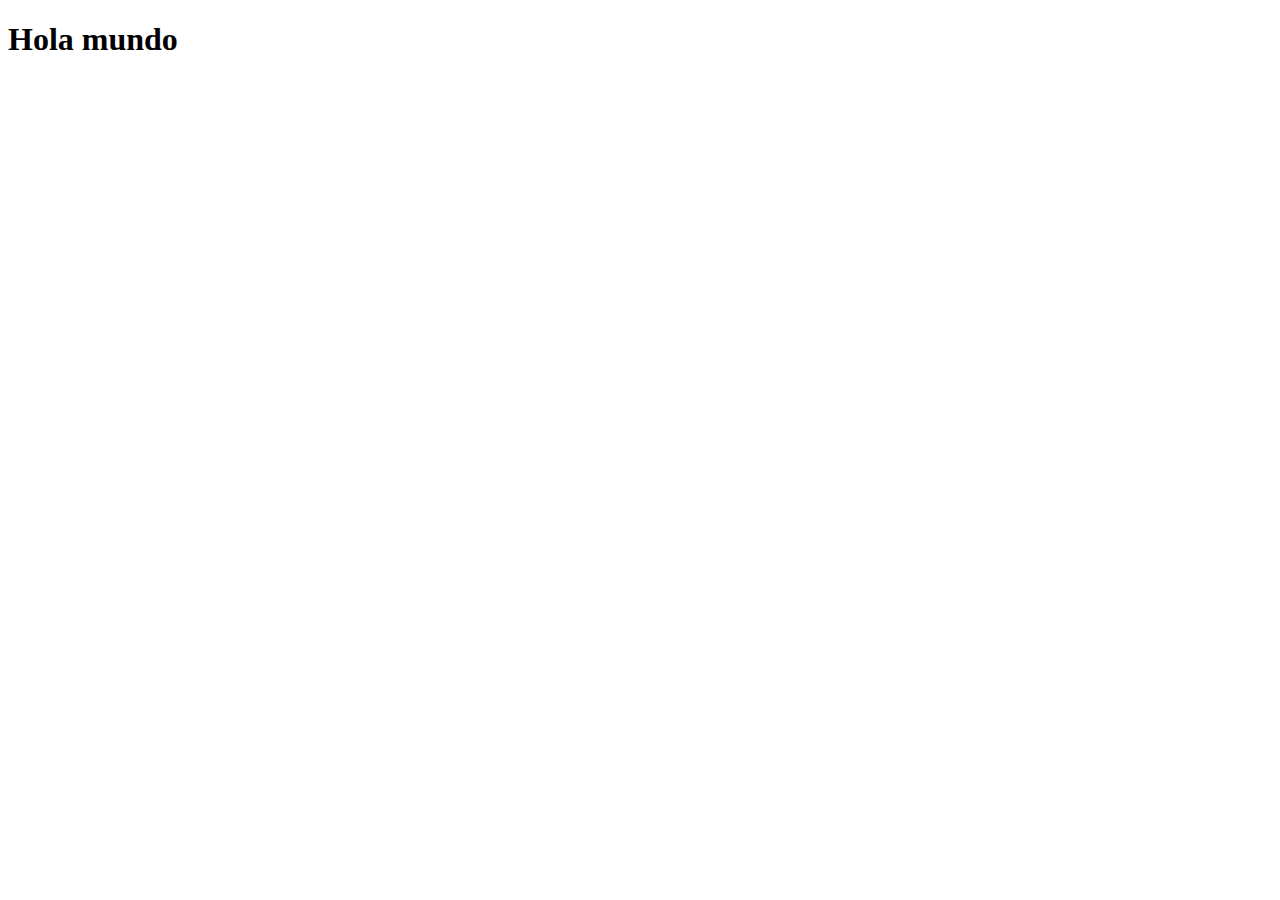
==== public/index.html @ 0d41635c "new updates" ====
<!doctype html>
<html lang="en">
<head>
    <meta charset="UTF-8">
    <meta name="viewport"
          content="width=device-width, user-scalable=no, initial-scale=1.0, maximum-scale=1.0, minimum-scale=1.0">
    <meta http-equiv="X-UA-Compatible" content="ie=edge">
    <title>Document</title>
</head>
<body>
    <h1>Hola mundo</h1>
</body>
</html>
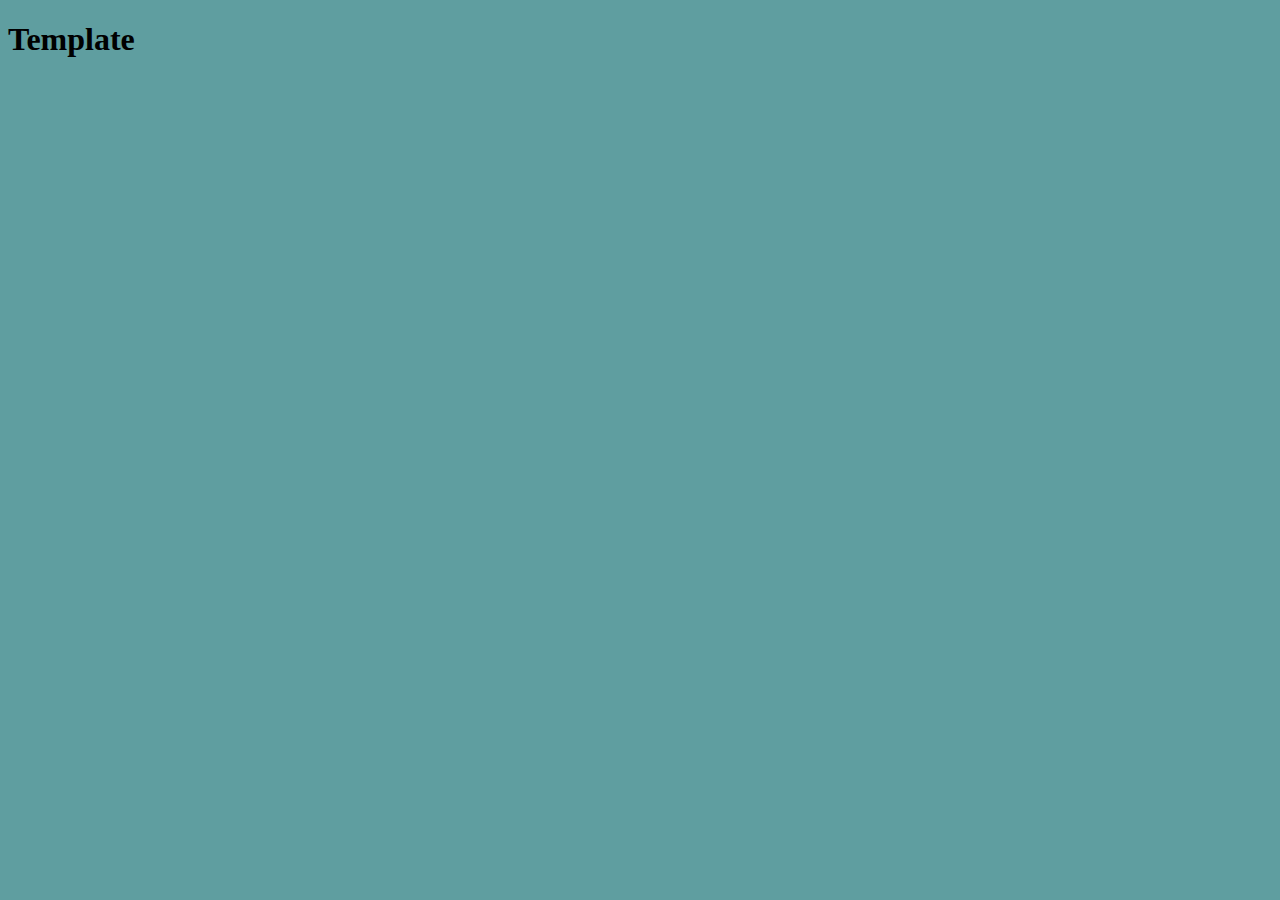
==== commit 0b13db89: "Mejorando el servicio de graphql" ====
--- a/public/index.html
+++ b/public/index.html
@@ -2,12 +2,18 @@
 <html lang="en">
 <head>
     <meta charset="UTF-8">
-    <meta name="viewport"
-          content="width=device-width, user-scalable=no, initial-scale=1.0, maximum-scale=1.0, minimum-scale=1.0">
+    <meta name="viewport" content="width=device-width, user-scalable=no, initial-scale=1.0, maximum-scale=1.0, minimum-scale=1.0">
     <meta http-equiv="X-UA-Compatible" content="ie=edge">
     <title>Document</title>
+    <link rel="stylesheet" href="main.css">
 </head>
 <body>
-    <h1>Hola mundo</h1>
+    <div class="layout-container">
+        <header class="header"></header>
+        <main class="main">
+            <h1>Template</h1>
+        </main>
+        <footer class="footer"></footer>
+    </div>
 </body>
 </html>--- a/public/main.css
+++ b/public/main.css
@@ -0,0 +1,3 @@
+body{
+    background: cadetblue;
+}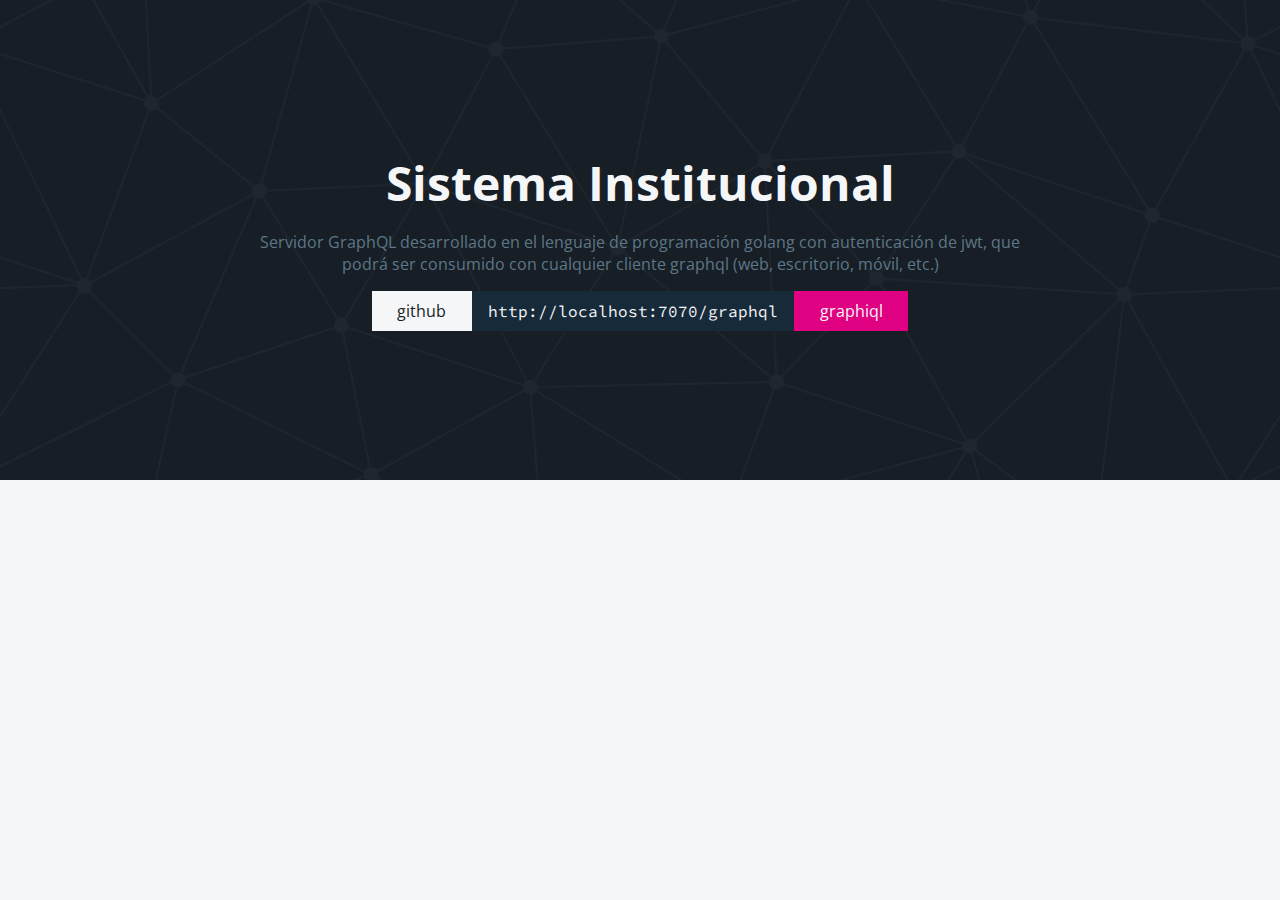
==== commit fa87fd91: "cracion de la pagina web estatica que lleva la documentacion del servidor" ====
--- a/public/index.html
+++ b/public/index.html
@@ -4,14 +4,33 @@
     <meta charset="UTF-8">
     <meta name="viewport" content="width=device-width, user-scalable=no, initial-scale=1.0, maximum-scale=1.0, minimum-scale=1.0">
     <meta http-equiv="X-UA-Compatible" content="ie=edge">
-    <title>Document</title>
+    <title>Sistema institucional</title>
+    <link href="https://fonts.googleapis.com/css?family=Open+Sans" rel="stylesheet">
+    <link href="https://fonts.googleapis.com/css?family=Source+Code+Pro" rel="stylesheet">
     <link rel="stylesheet" href="main.css">
+    <link rel="shortcut icon" href="favicon.png">
+    <meta name="description" content="Servidor GraphQL desarrollado en el lenguaje de programación golang con autenticación de jwt, que podrá ser consumido con cualquier cliente graphql (web, escritorio, móvil, etc.)">
 </head>
 <body>
     <div class="layout-container">
         <header class="header"></header>
         <main class="main">
-            <h1>Template</h1>
+            <div class="main__header">
+                <div class="main__header__background">
+                    <img src="graph-wash.png" alt="graph-ql">
+                </div>
+                <div class="main__header__content">
+                    <article>
+                        <h1>Sistema Institucional</h1>
+                        <p>Servidor GraphQL desarrollado en el lenguaje de programación golang con autenticación de jwt, que podrá ser consumido con cualquier cliente graphql (web, escritorio, móvil, etc.)</p>
+                        <div class="btn-group">
+                            <a href="https://github.com/paulantezana/institutional" target="_blank" class="btn btn-white">github</a>
+                            <div class="server-link"><code>http://localhost:7070/graphql</code></div>
+                            <a href="http://localhost:7070/graphiql" class="btn btn-purple">graphiql</a>
+                        </div>
+                    </article>
+                </div>
+            </div>
         </main>
         <footer class="footer"></footer>
     </div>
--- a/public/main.css
+++ b/public/main.css
@@ -1,3 +1,125 @@
+*{
+    box-sizing: border-box;
+}
+
+:root{
+    --colorBG: #171E26;
+    --white: #F5F6F8;
+    --green: #37A665;
+    --purple: #8E1064;
+    --purpleWhite: #E00082;
+    --btn-height: 2.5rem;
+}
+
 body{
-    background: cadetblue;
+    margin          : 0;
+    background      : #F5F6F8;
+    color           : var(--colorBG);
+    height          : 100vh;
+    font-family     : 'Open Sans', sans-serif;
+}
+
+video,iframe,img{
+    max-width : 100%;
+    height    : auto;
+    -ms-interpolation-mode: bicubic;
+    vertical-align: middle;
+    display: inline-block;
+}
+
+a{
+    cursor: pointer;
+}
+code{
+    font-family: 'Source Code Pro', monospace;
+}
+
+h1{
+    font-size: 3rem;
+    margin: 0;
+}
+
+.layout-container{
+    height: 100%;
+    display: flex;
+    flex-direction: column;
+}
+
+.footer{
+    margin-top: auto;
+}
+
+.main__header__background{
+    background: var(--colorBG);
+    height: 30rem;
+}
+
+.main__header__background img{
+    width: 100%;
+    height: 100%;
+    object-fit: cover;
+}
+
+.main__header{
+    position: relative;
+}
+
+.main__header .main__header__content{
+    position: absolute;
+    height: 100%;
+    top: 0;
+    left: 0;
+    color: var(--white);
+    width: 100%;
+}
+.main__header .main__header__content article{
+    max-width: 50rem;
+    text-align: center;
+    display: flex;
+    flex-direction: column;
+    justify-content: center;
+    align-items: center;
+    height: 100%;
+    margin-right: auto;
+    margin-left: auto;
+}
+.main__header__content p{
+    color: #5D7787;
+}
+
+.btn-group{
+    display: flex;
+    flex-wrap: wrap;
+}
+
+.btn{
+    text-decoration: none;
+    display: inline-block;
+    padding: 0 1.6em;
+    /*border-radius: 6px;*/
+    line-height: var(--btn-height);
+    height: var(--btn-height);
+}
+
+.btn-white{
+    background: var(--white);
+    color: var(--colorBG);
+}
+
+.btn-green{
+    background: var(--green);
+    color: var(--white);
+}
+
+.btn-purple{
+    background: var(--purpleWhite);
+    color: var(--white);
+}
+
+.server-link{
+    background: #172A3A;
+    padding: 0 1rem;
+    color: var(--white);
+    line-height: var(--btn-height);
+    height: var(--btn-height);
 }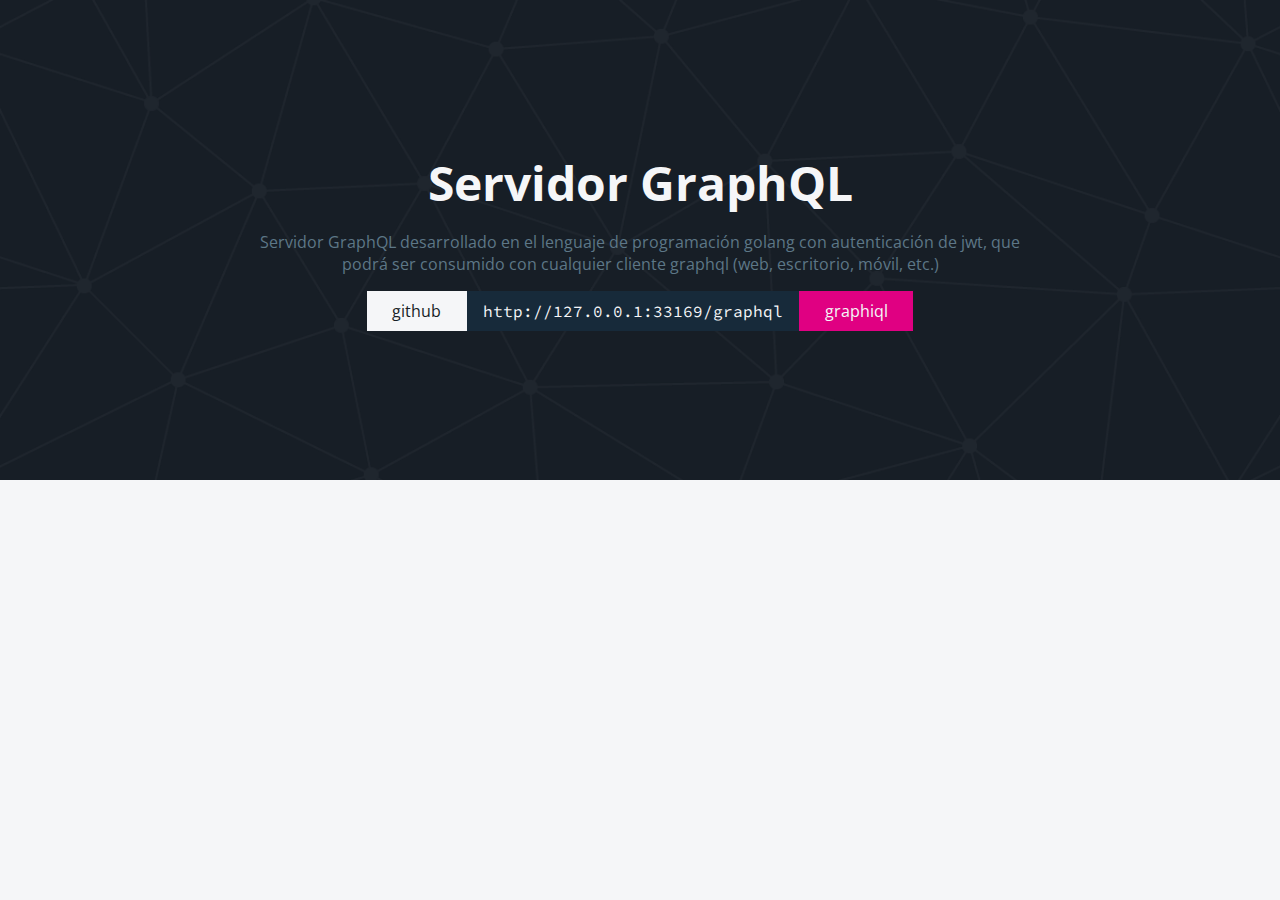
==== commit 76d67795: "integracion con heroku" ====
--- a/public/index.html
+++ b/public/index.html
@@ -21,18 +21,23 @@
                 </div>
                 <div class="main__header__content">
                     <article>
-                        <h1>Sistema Institucional</h1>
+                        <h1>Servidor GraphQL</h1>
                         <p>Servidor GraphQL desarrollado en el lenguaje de programación golang con autenticación de jwt, que podrá ser consumido con cualquier cliente graphql (web, escritorio, móvil, etc.)</p>
                         <div class="btn-group">
                             <a href="https://github.com/paulantezana/institutional" target="_blank" class="btn btn-white">github</a>
-                            <div class="server-link"><code>http://localhost:7070/graphql</code></div>
-                            <a href="http://localhost:7070/graphiql" class="btn btn-purple">graphiql</a>
+                            <div class="server-link"><code id="server-content">directory</code></div>
+                            <a href="/graphiql" class="btn btn-purple">graphiql</a>
                         </div>
                     </article>
                 </div>
             </div>
         </main>
         <footer class="footer"></footer>
+        <script>
+            let content = document.getElementById("server-content");
+            let host = `${document.location.protocol}//${document.location.hostname}:${document.location.port}/graphql`;
+            content.innerHTML = host;
+        </script>
     </div>
 </body>
 </html>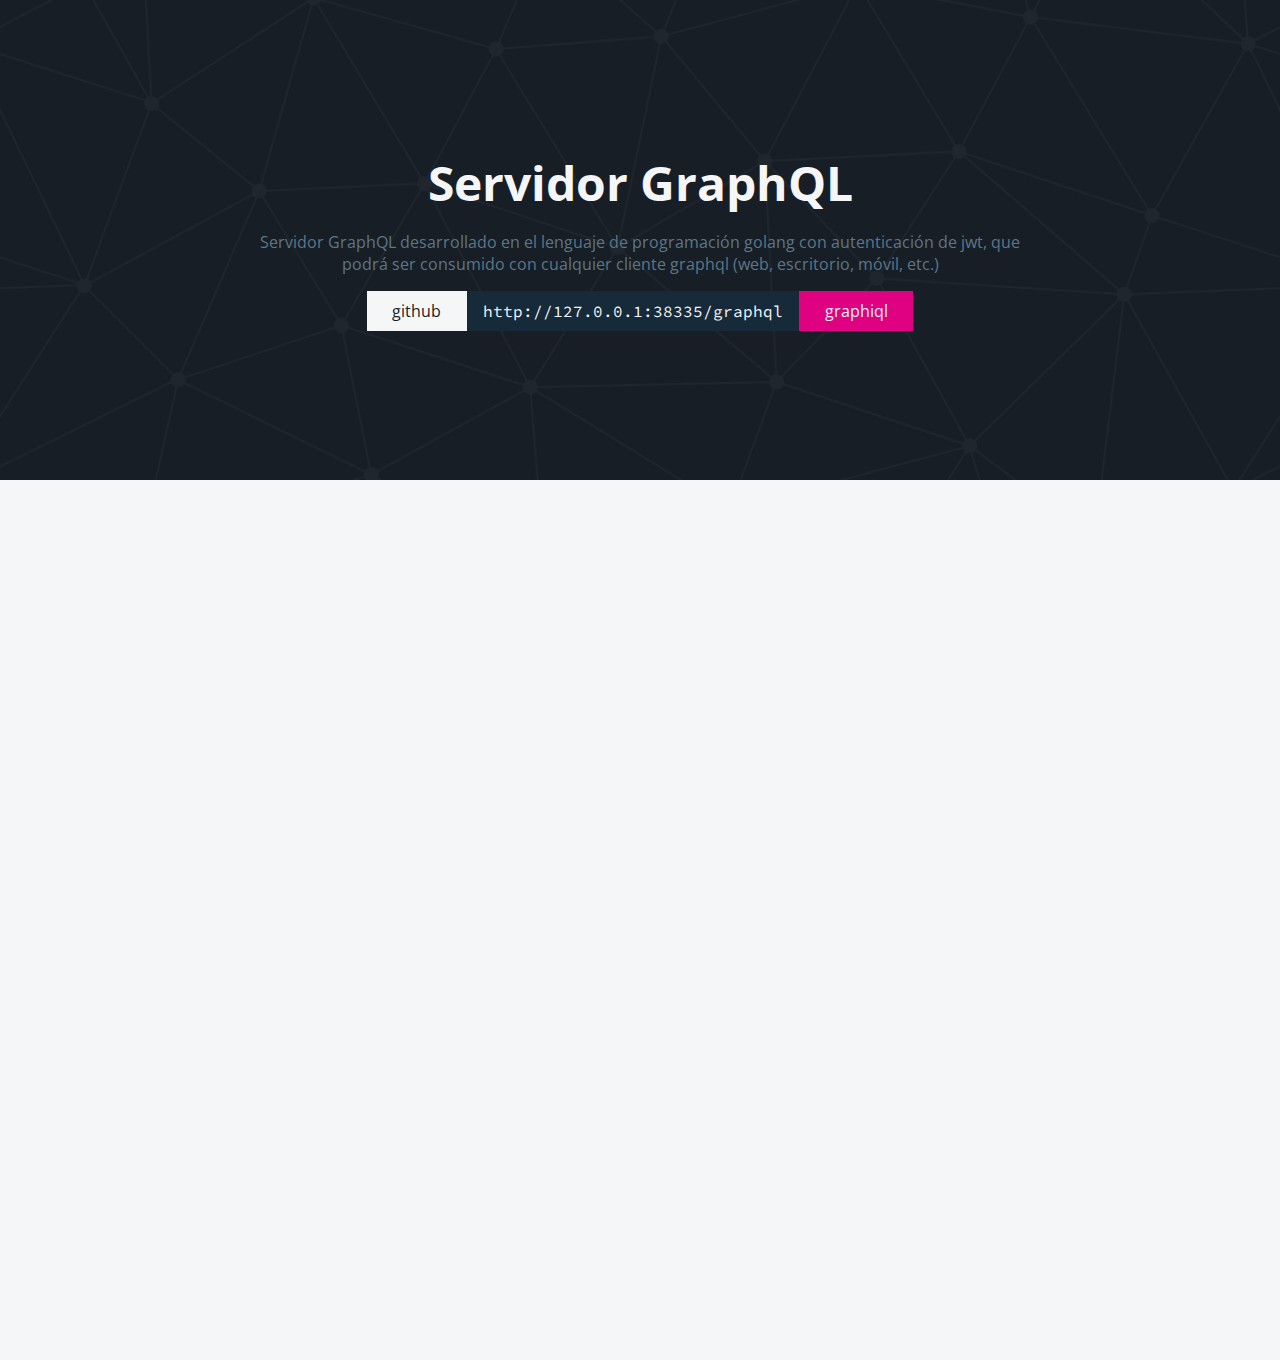
==== commit cb74aa67: "Mejorando la integracion en heroku" ====
--- a/public/index.html
+++ b/public/index.html
@@ -31,11 +31,15 @@
                     </article>
                 </div>
             </div>
+            <div class="sn-video">
+                <iframe width="560" height="315" src="https://www.youtube-nocookie.com/embed/ud1fWXACWm0?rel=0&amp;showinfo=0" frameborder="0" allow="autoplay; encrypted-media" allowfullscreen></iframe>
+            </div>
         </main>
         <footer class="footer"></footer>
         <script>
             let content = document.getElementById("server-content");
-            let host = `${document.location.protocol}//${document.location.hostname}:${document.location.port}/graphql`;
+            let port = (document.location.port !== "") ? `:${document.location.port}` : "";
+            let host = `${document.location.protocol}//${document.location.hostname + port}/graphql`;
             content.innerHTML = host;
         </script>
     </div>
--- a/public/main.css
+++ b/public/main.css
@@ -62,10 +62,12 @@
 
 .main__header{
     position: relative;
+
 }
 
 .main__header .main__header__content{
     position: absolute;
+    padding: 1rem;
     height: 100%;
     top: 0;
     left: 0;
@@ -89,6 +91,7 @@
 
 .btn-group{
     display: flex;
+    justify-content: center;
     flex-wrap: wrap;
 }
 
@@ -122,4 +125,21 @@
     color: var(--white);
     line-height: var(--btn-height);
     height: var(--btn-height);
+}
+
+.sn-video{
+    height         : 0;
+    overflow       : hidden;
+    padding-bottom : 56.25%;
+    position       : relative;
+
+    margin: 5rem 1rem;
+}
+
+.sn-video iframe{
+    position : absolute;
+    top      : 0;
+    left     : 0;
+    width    : 100%;
+    height   : 100%;
 }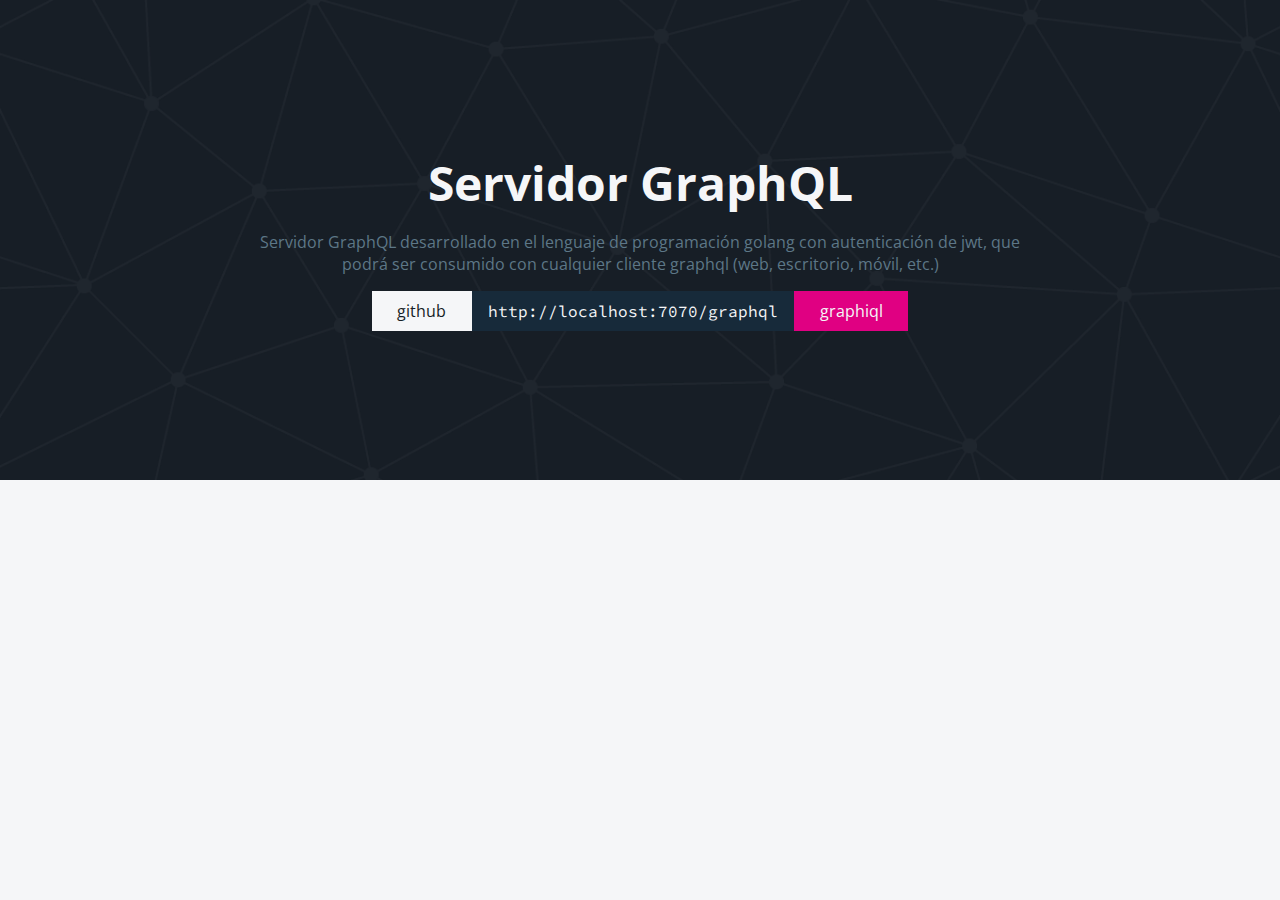
==== commit 642945e7: "new update" ====
--- a/public/index.html
+++ b/public/index.html
@@ -25,23 +25,14 @@
                         <p>Servidor GraphQL desarrollado en el lenguaje de programación golang con autenticación de jwt, que podrá ser consumido con cualquier cliente graphql (web, escritorio, móvil, etc.)</p>
                         <div class="btn-group">
                             <a href="https://github.com/paulantezana/institutional" target="_blank" class="btn btn-white">github</a>
-                            <div class="server-link"><code id="server-content">directory</code></div>
-                            <a href="/graphiql" class="btn btn-purple">graphiql</a>
+                            <div class="server-link"><code>http://localhost:7070/graphql</code></div>
+                            <a href="http://localhost:7070/graphiql" class="btn btn-purple">graphiql</a>
                         </div>
                     </article>
                 </div>
             </div>
-            <div class="sn-video">
-                <iframe width="560" height="315" src="https://www.youtube-nocookie.com/embed/ud1fWXACWm0?rel=0&amp;showinfo=0" frameborder="0" allow="autoplay; encrypted-media" allowfullscreen></iframe>
-            </div>
         </main>
         <footer class="footer"></footer>
-        <script>
-            let content = document.getElementById("server-content");
-            let port = (document.location.port !== "") ? `:${document.location.port}` : "";
-            let host = `${document.location.protocol}//${document.location.hostname + port}/graphql`;
-            content.innerHTML = host;
-        </script>
     </div>
 </body>
 </html>